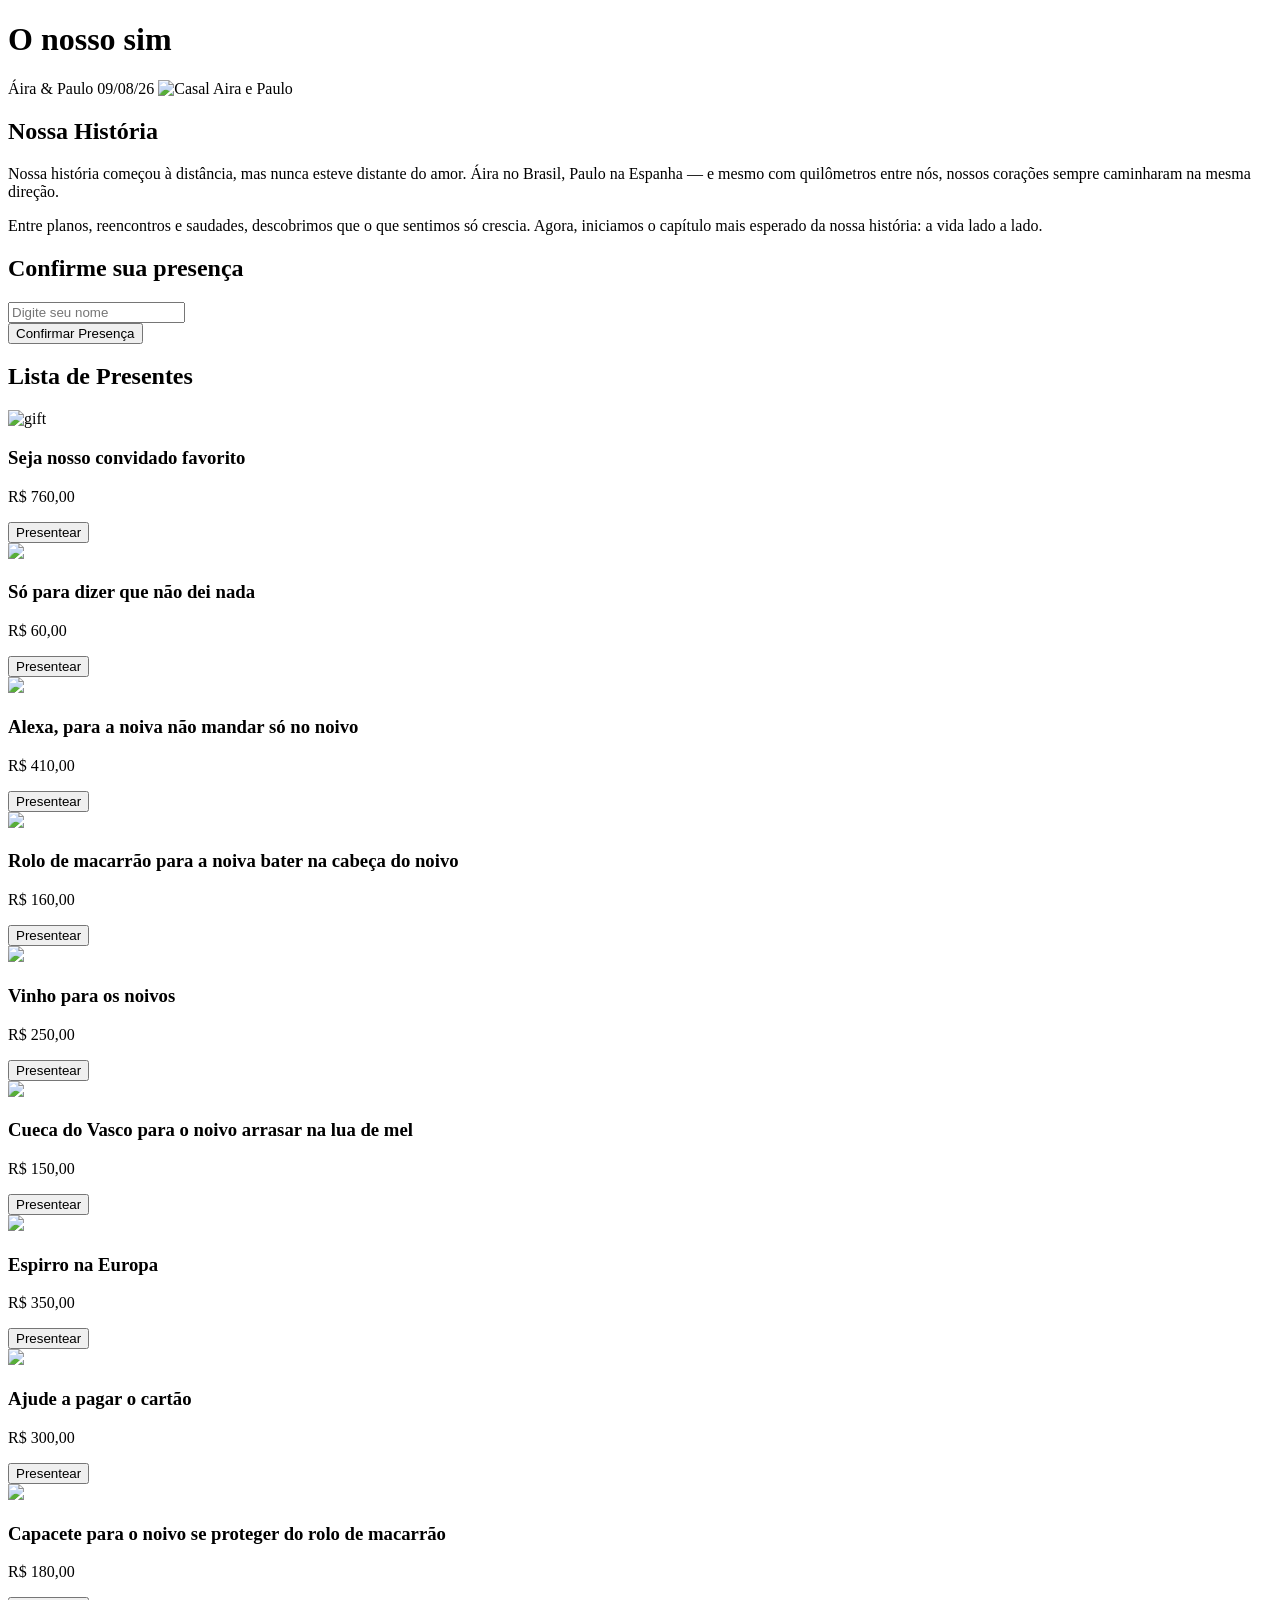
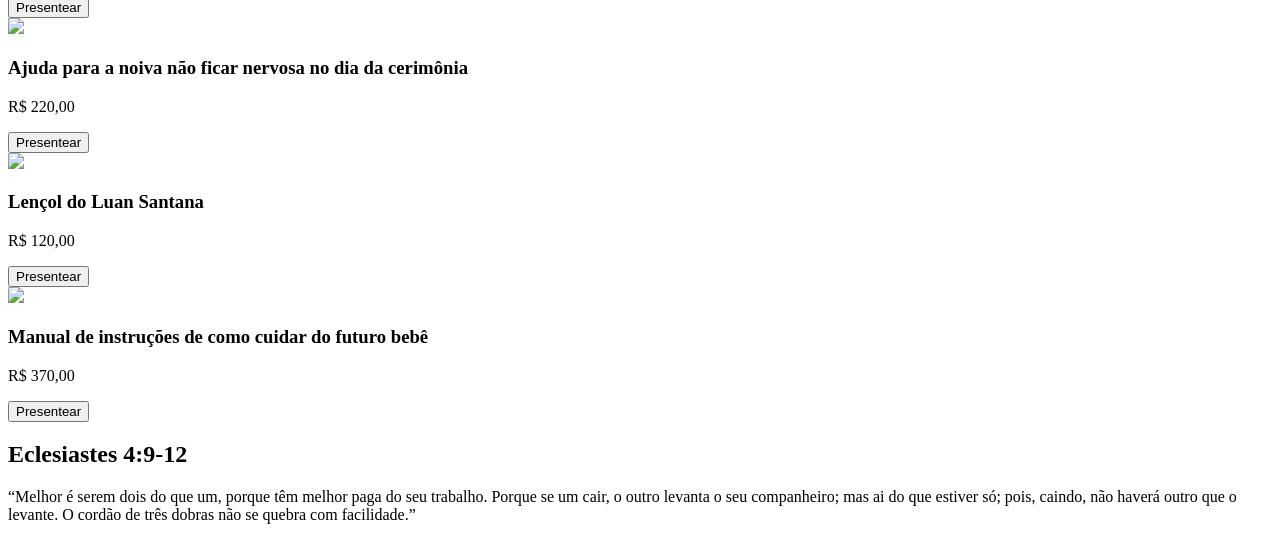
==== index.html @ 7ff1d704 "Update index.html" ====
<!DOCTYPE html>
<html lang="pt-BR">
<head>
    <meta charset="UTF-8">
    <meta name="viewport" content="width=device-width, initial-scale=1.0">
    <title>Casamento Aira & Paulo</title>

    <link rel="stylesheet" href="style.css">

    <!-- Fontes -->
    <link href="https://fonts.googleapis.com/css2?family=Great+Vibes&display=swap" rel="stylesheet">
</head>

<body>

    <!-- Banner -->
    <div class="banner animar">
        <h1 class="titulo-principal">O nosso sim</h1>
        <span class="nomes">Áira & Paulo</span>
        <span class="data-casamento">09/08/26</span>
        <img class="banner-img" src="img.jpeg" alt="Casal Aira e Paulo">
    </div>

    <!-- Nossa História -->
    <div class="nossa-historia animar">
        <h2 class="titulo-romantico">Nossa História</h2>

        <p>
            Nossa história começou à distância, mas nunca esteve distante do amor.
            Áira no Brasil, Paulo na Espanha — e mesmo com quilômetros entre nós,
            nossos corações sempre caminharam na mesma direção.
        </p>

        <p>
            Entre planos, reencontros e saudades, descobrimos que o que sentimos só crescia.
            Agora, iniciamos o capítulo mais esperado da nossa história: a vida lado a lado.
        </p>
    </div>

    <!-- Container Principal -->
    <div class="container animar">

        <h2>Confirme sua presença</h2>

        <input type="text" id="nome" placeholder="Digite seu nome">
        <div class="autocomplete-suggestions" id="suggestions"></div>

        <button onclick="confirmarPresenca()">Confirmar Presença</button>
        <p id="msg"></p>

        <h2 class="titulo-romantico">Lista de Presentes</h2>

        <div class="presentes">

            <div class="presente">
                <img class="gift-img" src="convidado-favorito.jpeg" alt="gift">
                <h3>Seja nosso convidado favorito</h3>
                <p>R$ 760,00</p>
                <button>Presentear</button>
            </div>

            <div class="presente">
                <img class="gift-img" src="presente.jpeg">
                <h3>Só para dizer que não dei nada</h3>
                <p>R$ 60,00</p>
                <button>Presentear</button>
            </div>

            <div class="presente">
                <img class="gift-img" src="alexa.jpeg">
                <h3>Alexa, para a noiva não mandar só no noivo</h3>
                <p>R$ 410,00</p>
                <button>Presentear</button>
            </div>

            <div class="presente">
                <img class="gift-img" src="rolo-de-macarrao.jpeg">
                <h3>Rolo de macarrão para a noiva bater na cabeça do noivo</h3>
                <p>R$ 160,00</p>
                <button>Presentear</button>
            </div>

            <div class="presente">
                <img class="gift-img" src="vinho-para-os-noivos.jpeg">
                <h3>Vinho para os noivos</h3>
                <p>R$ 250,00</p>
                <button>Presentear</button>
            </div>

            <div class="presente">
                <img class="gift-img" src="cueca-vasco.jpeg">
                <h3>Cueca do Vasco para o noivo arrasar na lua de mel</h3>
                <p>R$ 150,00</p>
                <button>Presentear</button>
            </div>

            <div class="presente">
                <img class="gift-img" src="espirro-na-europa.jpeg">
                <h3>Espirro na Europa</h3>
                <p>R$ 350,00</p>
                <button>Presentear</button>
            </div>

            <div class="presente">
                <img class="gift-img" src="cartao.jpeg">
                <h3>Ajude a pagar o cartão</h3>
                <p>R$ 300,00</p>
                <button>Presentear</button>
            </div>

            <div class="presente">
                <img class="gift-img" src="capacete-para-noivo.jpeg">
                <h3>Capacete para o noivo se proteger do rolo de macarrão</h3>
                <p>R$ 180,00</p>
                <button>Presentear</button>
            </div>

            <div class="presente">
                <img class="gift-img" src="ajuda-para-noiva.jpeg">
                <h3>Ajuda para a noiva não ficar nervosa no dia da cerimônia</h3>
                <p>R$ 220,00</p>
                <button>Presentear</button>
            </div>

            <div class="presente">
                <img class="gift-img" src="lencol-luan-santana.jpeg">
                <h3>Lençol do Luan Santana</h3>
                <p>R$ 120,00</p>
                <button>Presentear</button>
            </div>

            <div class="presente">
                <img class="gift-img" src="manual-de-instrucoes.jpeg">
                <h3>Manual de instruções de como cuidar do futuro bebê</h3>
                <p>R$ 370,00</p>
                <button>Presentear</button>
            </div>

        </div>
    </div>

    <!-- Versículo -->
    <div class="versiculo animar">
        <h2 class="titulo-romantico">Eclesiastes 4:9-12</h2>
        <p class="texto-versiculo">
            “Melhor é serem dois do que um, porque têm melhor paga do seu trabalho.
            Porque se um cair, o outro levanta o seu companheiro;
            mas ai do que estiver só; pois, caindo, não haverá outro que o levante.
            O cordão de três dobras não se quebra com facilidade.”
        </p>
    </div>

    <script src="script.js"></script>

</body>
</html>
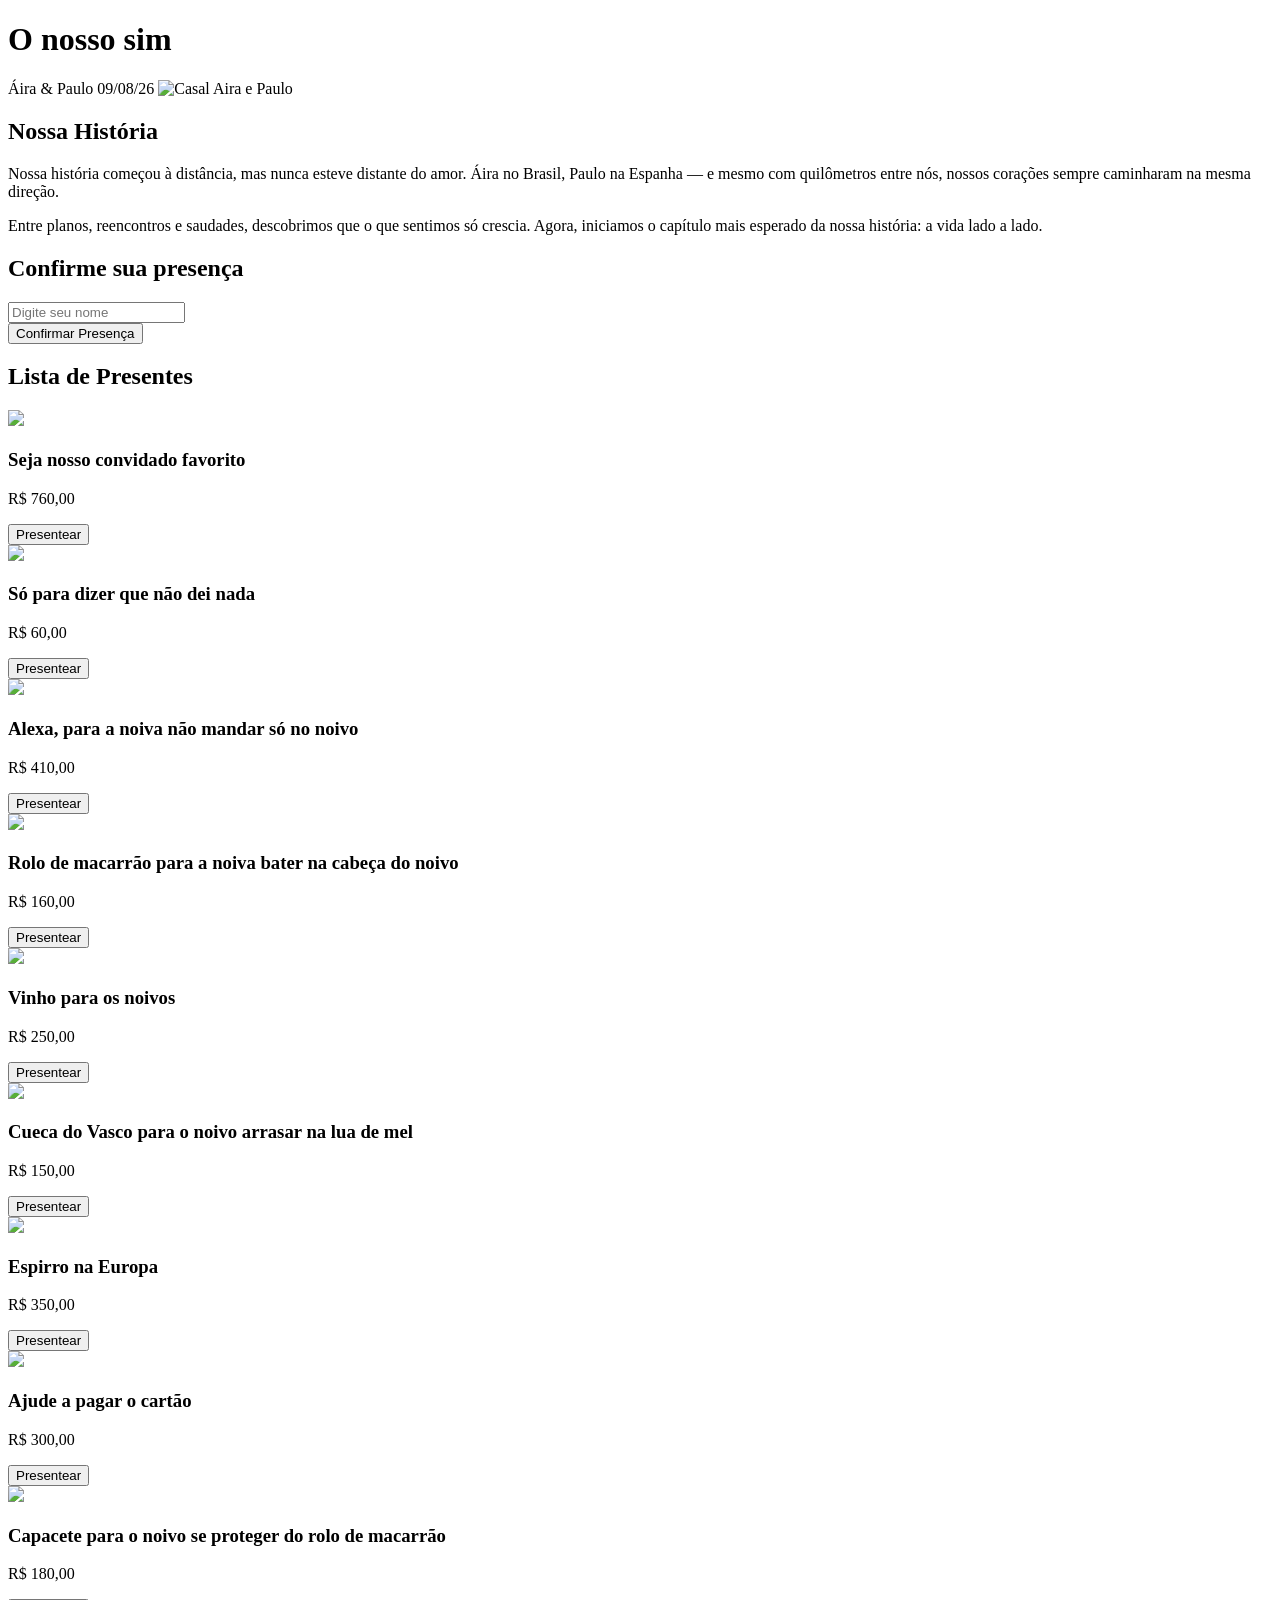
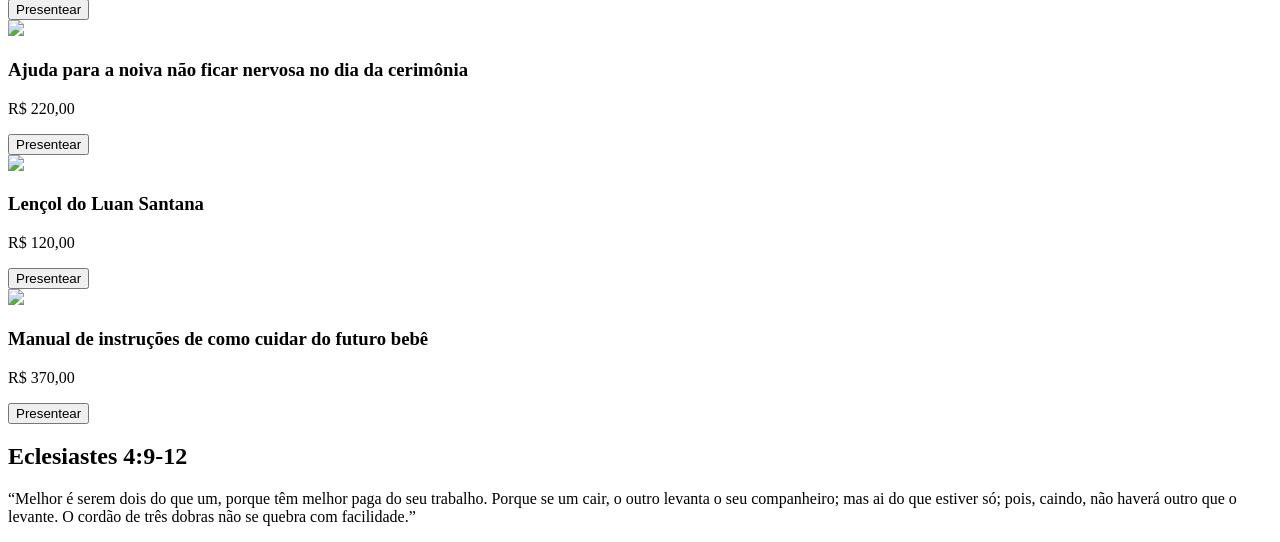
==== commit 51083acb: "Update index.html" ====
--- a/index.html
+++ b/index.html
@@ -53,7 +53,7 @@
         <div class="presentes">
 
             <div class="presente">
-                <img class="gift-img" src="convidado-favorito.jpeg" alt="gift">
+                <img class="gift-img" src="convidado-favorito.jpeg">
                 <h3>Seja nosso convidado favorito</h3>
                 <p>R$ 760,00</p>
                 <button>Presentear</button>
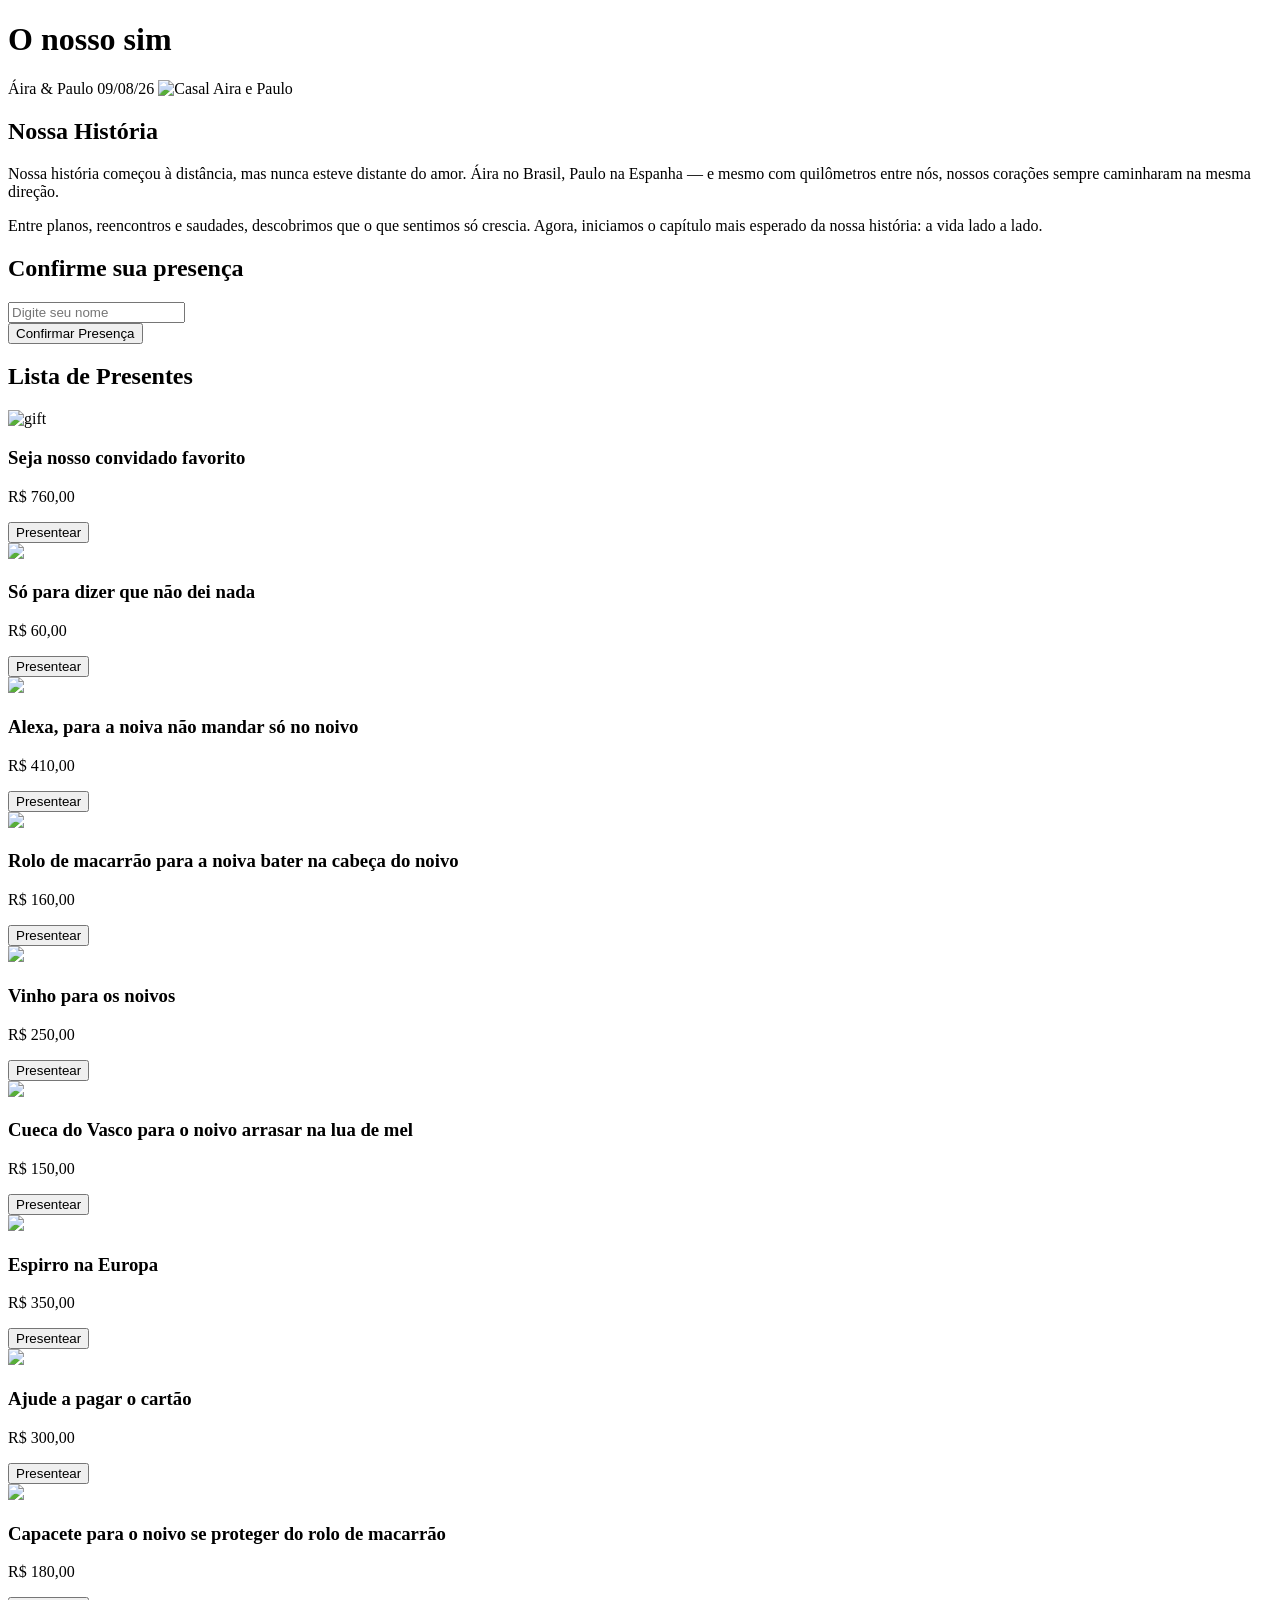
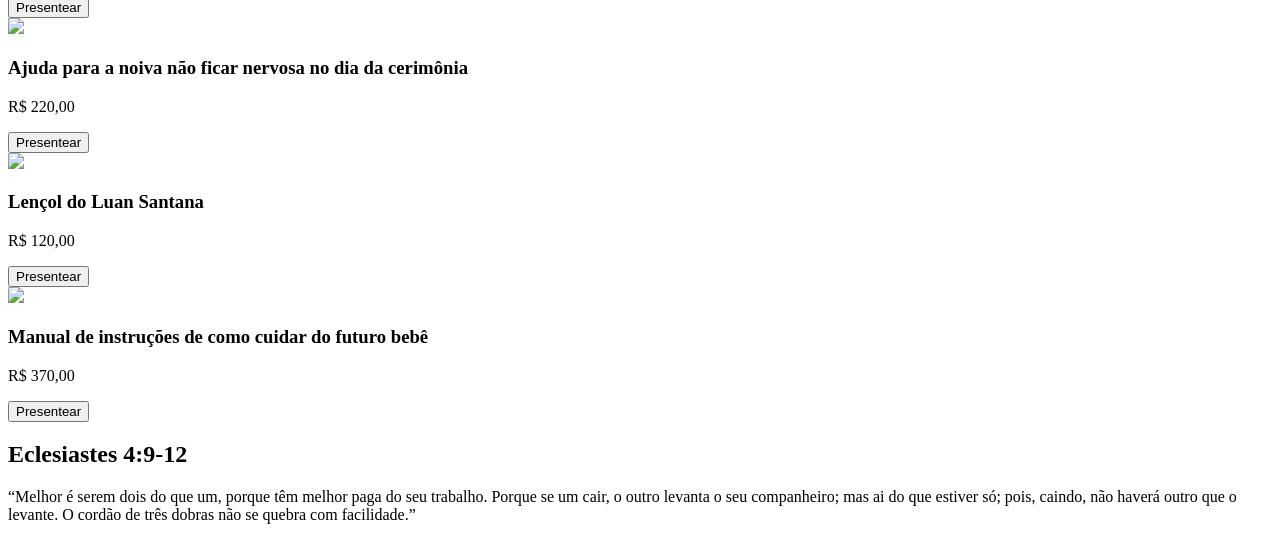
==== commit 66aabf08: "Update index.html" ====
--- a/index.html
+++ b/index.html
@@ -53,7 +53,7 @@
         <div class="presentes">
 
             <div class="presente">
-                <img class="gift-img" src="convidado-favorito.jpeg">
+                <img class="gift-img" src="convidado-favorito.jpeg" alt="gift">
                 <h3>Seja nosso convidado favorito</h3>
                 <p>R$ 760,00</p>
                 <button>Presentear</button>
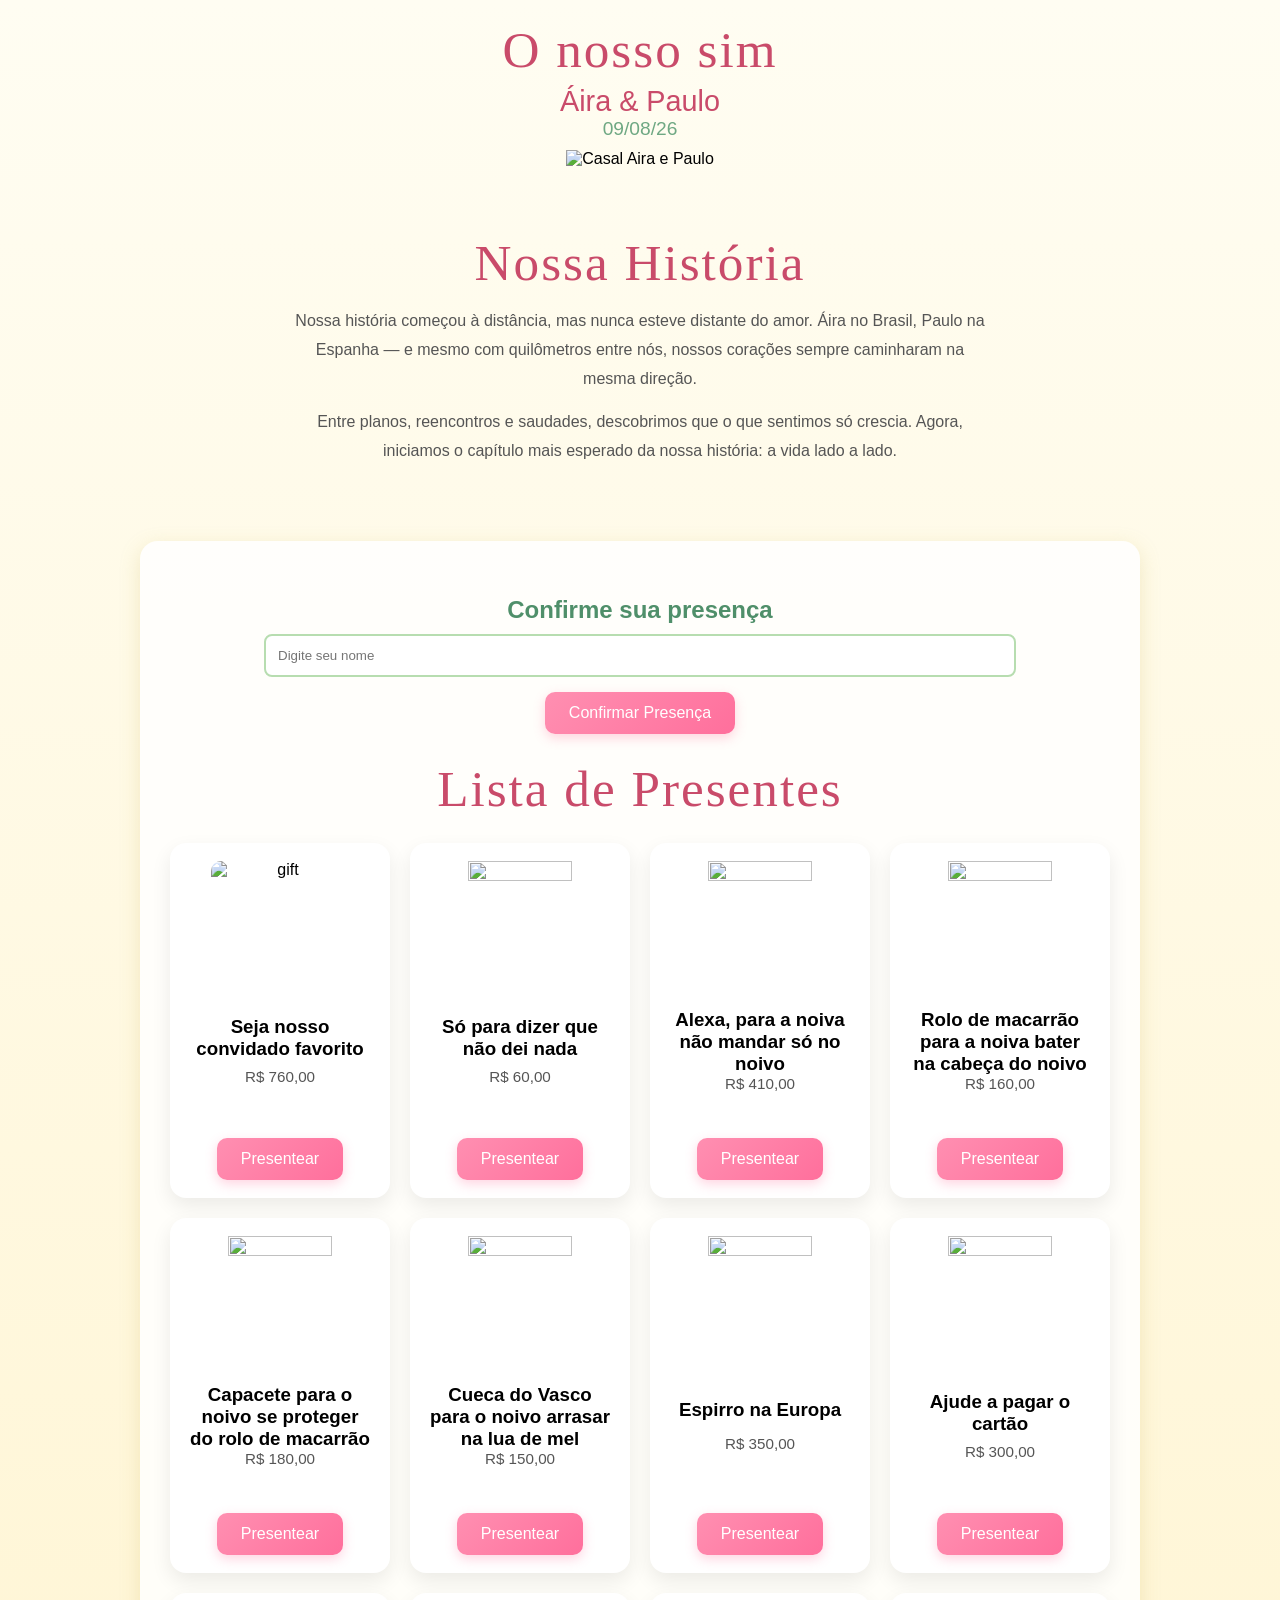
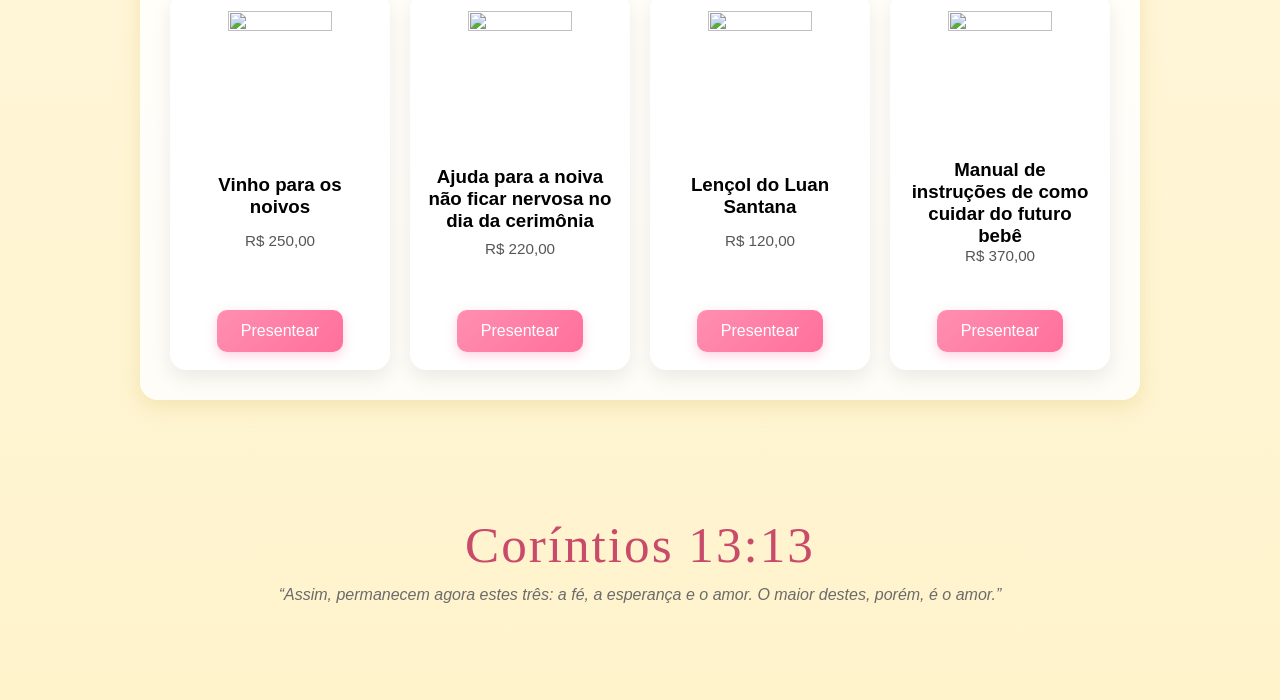
==== commit 34712d5a: "Update index.html" ====
--- a/index.html
+++ b/index.html
@@ -45,7 +45,7 @@
         <input type="text" id="nome" placeholder="Digite seu nome">
         <div class="autocomplete-suggestions" id="suggestions"></div>
 
-        <button onclick="confirmarPresenca()">Confirmar Presença</button>
+        <button id="btnConfirmar" onclick="confirmarPresenca()">Confirmar Presença</button>
         <p id="msg"></p>
 
         <h2 class="titulo-romantico">Lista de Presentes</h2>
@@ -56,84 +56,84 @@
                 <img class="gift-img" src="convidado-favorito.jpeg" alt="gift">
                 <h3>Seja nosso convidado favorito</h3>
                 <p>R$ 760,00</p>
-                <button>Presentear</button>
+                <button onclick="abrirPix()">Presentear</button>
             </div>
 
             <div class="presente">
                 <img class="gift-img" src="presente.jpeg">
                 <h3>Só para dizer que não dei nada</h3>
                 <p>R$ 60,00</p>
-                <button>Presentear</button>
+                <button onclick="abrirPix()">Presentear</button>
             </div>
 
             <div class="presente">
                 <img class="gift-img" src="alexa.jpeg">
                 <h3>Alexa, para a noiva não mandar só no noivo</h3>
                 <p>R$ 410,00</p>
-                <button>Presentear</button>
+                <button onclick="abrirPix()">Presentear</button>
             </div>
 
             <div class="presente">
                 <img class="gift-img" src="rolo-de-macarrao.jpeg">
                 <h3>Rolo de macarrão para a noiva bater na cabeça do noivo</h3>
                 <p>R$ 160,00</p>
-                <button>Presentear</button>
+                <button onclick="abrirPix()">Presentear</button>
+            </div>
+
+            <div class="presente">
+                <img class="gift-img" src="capacete-para-noivo.jpeg">
+                <h3>Capacete para o noivo se proteger do rolo de macarrão</h3>
+                <p>R$ 180,00</p>
+                <button onclick="abrirPix()">Presentear</button>
+            </div>
+
+            <div class="presente">
+                <img class="gift-img" src="cueca-vasco.jpeg">
+                <h3>Cueca do Vasco para o noivo arrasar na lua de mel</h3>
+                <p>R$ 150,00</p>
+                <button onclick="abrirPix()">Presentear</button>
+            </div>
+
+            <div class="presente">
+                <img class="gift-img" src="espirro-na-europa.jpeg">
+                <h3>Espirro na Europa</h3>
+                <p>R$ 350,00</p>
+                <button onclick="abrirPix()">Presentear</button>
+            </div>
+
+            <div class="presente">
+                <img class="gift-img" src="cartao.jpeg">
+                <h3>Ajude a pagar o cartão</h3>
+                <p>R$ 300,00</p>
+                <button onclick="abrirPix()">Presentear</button>
             </div>
 
             <div class="presente">
                 <img class="gift-img" src="vinho-para-os-noivos.jpeg">
                 <h3>Vinho para os noivos</h3>
                 <p>R$ 250,00</p>
-                <button>Presentear</button>
+                <button onclick="abrirPix()">Presentear</button>
             </div>
-
-            <div class="presente">
-                <img class="gift-img" src="cueca-vasco.jpeg">
-                <h3>Cueca do Vasco para o noivo arrasar na lua de mel</h3>
-                <p>R$ 150,00</p>
-                <button>Presentear</button>
-            </div>
-
-            <div class="presente">
-                <img class="gift-img" src="espirro-na-europa.jpeg">
-                <h3>Espirro na Europa</h3>
-                <p>R$ 350,00</p>
-                <button>Presentear</button>
-            </div>
-
-            <div class="presente">
-                <img class="gift-img" src="cartao.jpeg">
-                <h3>Ajude a pagar o cartão</h3>
-                <p>R$ 300,00</p>
-                <button>Presentear</button>
-            </div>
-
-            <div class="presente">
-                <img class="gift-img" src="capacete-para-noivo.jpeg">
-                <h3>Capacete para o noivo se proteger do rolo de macarrão</h3>
-                <p>R$ 180,00</p>
-                <button>Presentear</button>
-            </div>
-
+            
             <div class="presente">
                 <img class="gift-img" src="ajuda-para-noiva.jpeg">
                 <h3>Ajuda para a noiva não ficar nervosa no dia da cerimônia</h3>
                 <p>R$ 220,00</p>
-                <button>Presentear</button>
+                <button onclick="abrirPix()">Presentear</button>
             </div>
 
             <div class="presente">
                 <img class="gift-img" src="lencol-luan-santana.jpeg">
                 <h3>Lençol do Luan Santana</h3>
                 <p>R$ 120,00</p>
-                <button>Presentear</button>
+                <button onclick="abrirPix()">Presentear</button>
             </div>
 
             <div class="presente">
                 <img class="gift-img" src="manual-de-instrucoes.jpeg">
                 <h3>Manual de instruções de como cuidar do futuro bebê</h3>
                 <p>R$ 370,00</p>
-                <button>Presentear</button>
+                <button onclick="abrirPix()">Presentear</button>
             </div>
 
         </div>
@@ -141,16 +141,28 @@
 
     <!-- Versículo -->
     <div class="versiculo animar">
-        <h2 class="titulo-romantico">Eclesiastes 4:9-12</h2>
+        <h2 class="titulo-romantico">Coríntios 13:13</h2>
         <p class="texto-versiculo">
-            “Melhor é serem dois do que um, porque têm melhor paga do seu trabalho.
-            Porque se um cair, o outro levanta o seu companheiro;
-            mas ai do que estiver só; pois, caindo, não haverá outro que o levante.
-            O cordão de três dobras não se quebra com facilidade.”
+            “Assim, permanecem agora estes três: a fé, a esperança e o amor. O maior destes, porém, é o amor.”
         </p>
     </div>
 
     <script src="script.js"></script>
 
+
+
+
+
+<!--PARTE DO PIX-->
+<div id="pixModal" class="pix-modal">
+    <div class="pix-box">
+        <h3>💛 Presente via PIX</h3>
+        <p>Chave PIX:</p>
+        <input type="text" id="pixKey" value="00020126430014BR.GOV.BCB.PIX0121airagrecia5@gmail.com5204000053039865802BR5925Aira Grecia Almeida Palme6009SAO PAULO62140510AitfdTMz0M6304D41D" readonly>
+        <button onclick="copiarPix()">Copiar chave</button>
+        <button onclick="fecharPix()">Fechar</button>
+    </div>
+</div>
+
 </body>
 </html>
--- a/style.css
+++ b/style.css
@@ -0,0 +1,312 @@
+/* ================= RESET ================= */
+* {
+    margin: 0;
+    padding: 0;
+    box-sizing: border-box;
+    font-family: "Poppins", sans-serif;
+}
+
+body {
+    background: linear-gradient(180deg, #fffdf2, #fff3cc);
+}
+
+/* ================= BANNER ================= */
+.banner {
+    text-align: center;
+    padding-top: 20px;
+}
+
+.titulo-principal {
+    font-family: 'Great Vibes', cursive;
+    font-size: 3.2rem;
+    color: #c94b6a;
+    margin-bottom: 6px;
+    font-weight: normal;
+    letter-spacing: 2px;
+}
+
+.nomes {
+    display: block;
+    font-size: 1.8rem;
+    color: #c94b6a;
+}
+
+.data-casamento {
+    display: block;
+    font-size: 1.2rem;
+    color: #6fa883;
+    margin-bottom: 10px;
+}
+
+.banner-img {
+    width: 100%;
+    max-height: 350px;
+    object-fit: cover;
+}
+
+/* ================= NOSSA HISTÓRIA ================= */
+.nossa-historia {
+    padding: 40px 20px;
+    text-align: center;
+}
+
+.nossa-historia p {
+    max-width: 700px;
+    margin: 15px auto;
+    line-height: 1.8;
+    color: #555;
+}
+
+/* ================= CONTAINER ================= */
+.container {
+    max-width: 1000px;
+    margin: 20px auto;
+    background: #ffffffd9;
+    padding: 30px;
+    border-radius: 18px;
+    text-align: center;
+    box-shadow: 0 6px 20px rgba(200,180,80,.25);
+}
+
+h2 {
+    margin: 25px 0 10px;
+    color: #4f8f6a;
+}
+
+.titulo-romantico {
+    font-family: 'Great Vibes', cursive;
+    font-size: 3.2rem;
+    color: #c94b6a;
+    margin-bottom: 6px;
+    font-weight: normal;
+    letter-spacing: 2px;
+}
+
+/* ================= INPUT ================= */
+input {
+    width: 80%;
+    padding: 12px;
+    border-radius: 8px;
+    border: 2px solid #b7ddb0;
+}
+
+/* ================= BOTÕES ================= */
+.pix-btn {
+    padding: 10px 18px;
+    background: linear-gradient(135deg, #ff8fb1, #ff6f9c);
+    color: #fff;
+    border-radius: 8px;
+    text-decoration: none;
+    font-size: 0.9rem;
+    margin-top: 5px;
+    display: inline-block;
+    transition: all 0.3s ease;
+}
+
+.pix-btn:hover {
+    transform: translateY(-3px);
+    box-shadow: 0 6px 15px rgba(255, 111, 156, 0.4);
+}
+
+button {
+    margin-top: 15px;
+    padding: 12px 24px;
+    background: linear-gradient(135deg, #ff8fb1, #ff6f9c);
+    color: #fff;
+    border: none;
+    border-radius: 10px;
+    cursor: pointer;
+    font-size: 1rem;
+    font-weight: 500;
+    transition: all 0.3s ease;
+    box-shadow: 0 4px 12px rgba(255, 111, 156, 0.3);
+}
+
+button:hover {
+    transform: translateY(-3px);
+    box-shadow: 0 8px 18px rgba(255, 111, 156, 0.45);
+}
+
+button:active {
+    transform: translateY(1px) scale(0.98);
+    box-shadow: 0 3px 8px rgba(255, 111, 156, 0.3);
+}
+
+/* ================= PRESENTES ================= */
+.presentes {
+    display: grid;
+    grid-template-columns: repeat(auto-fit, minmax(200px, 1fr));
+    gap: 20px;
+    margin-top: 25px;
+}
+
+.presente {
+    background: #ffffff;
+    border-radius: 16px;
+    padding: 18px;
+    box-shadow: 0 8px 20px rgba(0, 0, 0, 0.08);
+
+    display: flex;
+    flex-direction: column;
+    align-items: center;
+    justify-content: space-between;
+
+    min-height: 340px;
+
+    opacity: 1;
+    transform: translateY(0);
+    transition: all 0.8s ease;
+}
+
+.presente.mostrar {
+    opacity: 1;
+    transform: translateY(0);
+}
+
+.presente:hover {
+    transform: translateY(-8px);
+    box-shadow: 0 12px 28px rgba(0, 0, 0, 0.12);
+}
+
+/* IMAGENS TODAS DO MESMO TAMANHO */
+.gift-img {
+    width: 75%;
+    aspect-ratio: 1 / 1;
+    object-fit: cover;
+    object-position: top;
+    border-radius: 10px;
+    margin: 0 auto 10px auto;
+    display: block;
+}
+
+/* Nome */
+.presente p {
+    font-size: 0.95rem;
+    text-align: center;
+    color: #555;
+    min-height: 48px;
+}
+
+/* Valor */
+.presente strong {
+    font-size: 1.2rem;
+    color: #4f8f6a;
+    margin: 8px 0;
+}
+
+/* Botão dentro do card */
+.presente .pix-btn {
+    width: 100%;
+    text-align: center;
+    margin-top: auto;
+}
+
+/* ================= VERSÍCULO ================= */
+.versiculo {
+    margin: 50px auto;
+    padding: 40px 20px;
+    text-align: center;
+    max-width: 800px;
+}
+
+.texto-versiculo {
+    font-style: italic;
+    line-height: 1.9;
+    color: #6b6b6b;
+}
+
+/* ================= ANIMAÇÕES ================= */
+.animar {
+    opacity: 0;
+    transform: translateY(40px);
+    transition: opacity 1s ease, transform 1s ease;
+}
+
+.animar.mostrar {
+    opacity: 1;
+    transform: translateY(0);
+}
+
+/* ================= AUTOCOMPLETE ================= */
+.autocomplete-suggestions {
+    width: 80%;
+    margin: 0 auto;
+    background: #fff;
+    border-radius: 8px;
+    box-shadow: 0 4px 12px rgba(0,0,0,0.1);
+    text-align: left;
+    overflow: hidden;
+    display: none;
+}
+
+.autocomplete-suggestions div {
+    padding: 10px 15px;
+    cursor: pointer;
+    transition: background 0.2s ease;
+}
+
+.autocomplete-suggestions div:hover {
+    background: #ffe6ef;
+}
+
+.autocomplete-suggestions .ativo {
+    background: #ff8fb1;
+    color: white;
+}
+
+/* ================= RESPONSIVO CELULAR ================= */
+@media (max-width: 768px) {
+
+    .presentes {
+        grid-template-columns: 1fr;
+    }
+
+    .container {
+        padding: 20px;
+    }
+
+    input {
+        width: 100%;
+    }
+
+    .autocomplete-suggestions {
+        width: 100%;
+    }
+
+    .gift-img {
+        width: 70%;
+    }
+}
+.animar {
+    opacity: 1 !important;
+    transform: translateY(0) !important;
+}
+
+
+.pix-modal {
+    display: none;
+    position: fixed;
+    top: 0;
+    left: 0;
+    width: 100%;
+    height: 100%;
+    background: rgba(0,0,0,0.5);
+    justify-content: center;
+    align-items: center;
+}
+
+.pix-box {
+    background: white;
+    padding: 25px;
+    border-radius: 12px;
+    text-align: center;
+    width: 80%;
+    max-width: 300px;
+}
+
+.pix-box input {
+    width: 100%;
+    padding: 10px;
+    margin: 10px 0;
+    text-align: center;
+}
